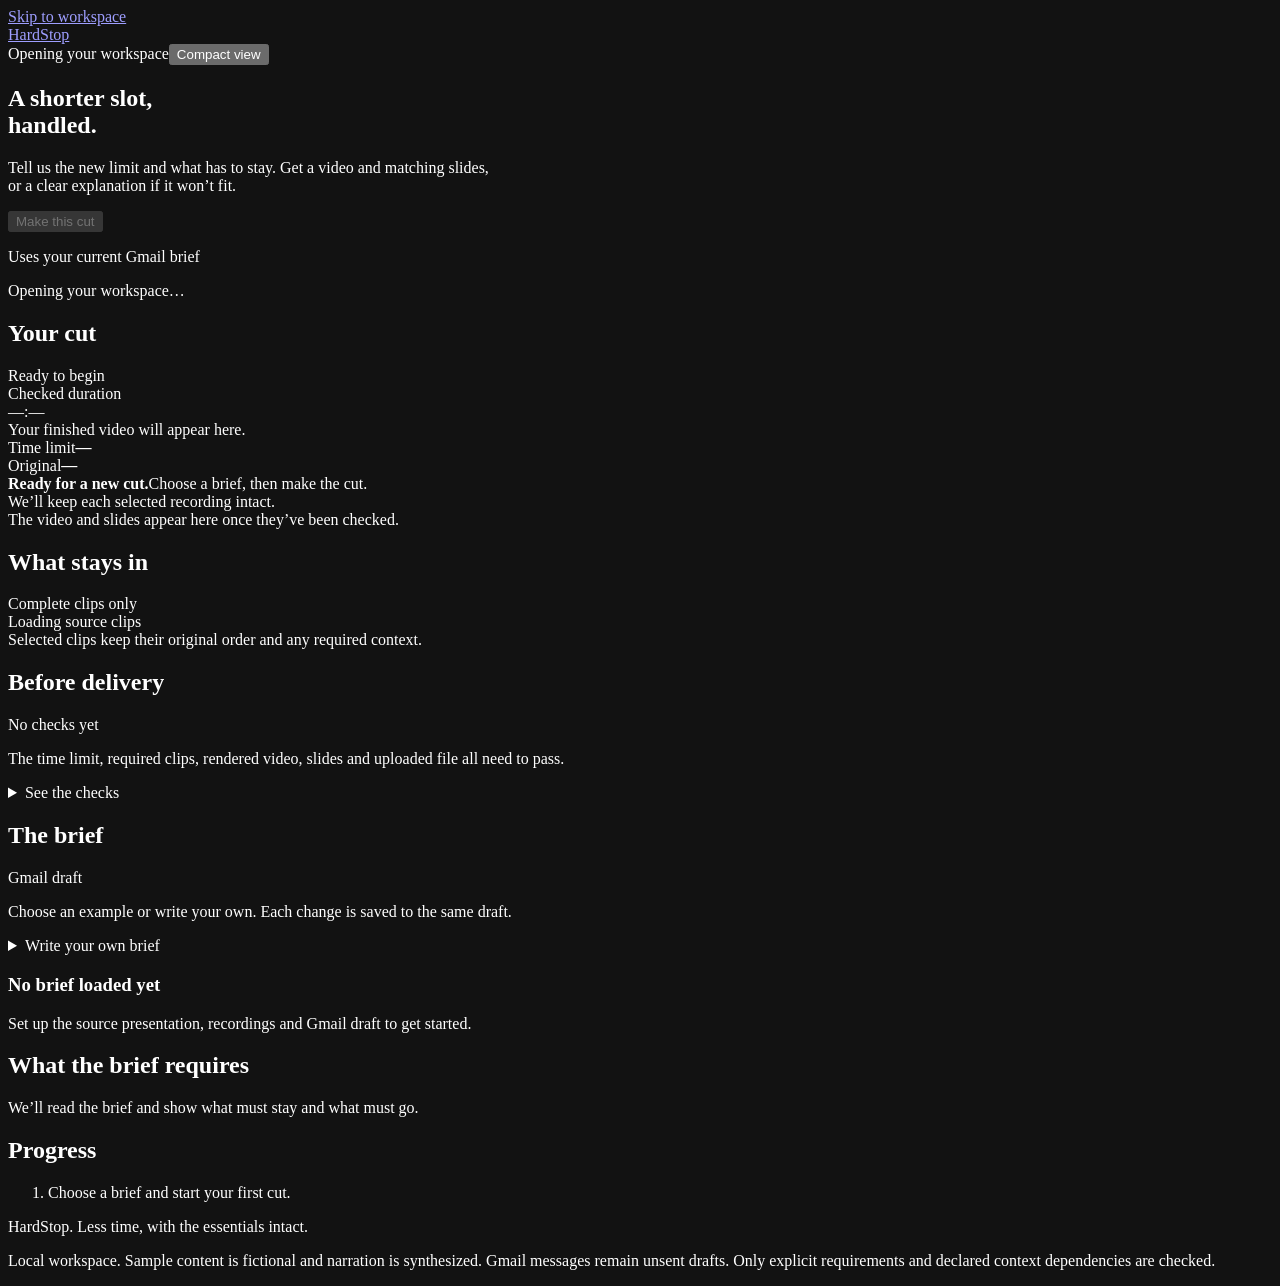
==== web/index.html @ 520d76be "Build HardStop presentation delivery agent" ====
<!doctype html>
<html lang="en">
<head>
  <meta charset="utf-8">
  <meta name="viewport" content="width=device-width, initial-scale=1">
  <meta name="color-scheme" content="dark">
  <meta name="description" content="Shorten a recorded presentation, keep its required clips, and check the finished video and slides.">
  <title>HardStop — Your next cut</title>
  <link rel="stylesheet" href="/app.css">
  <script defer src="/app.js"></script>
</head>
<body>
  <a class="skip-link" href="#page-title">Skip to workspace</a>
  <div class="app-shell">
    <header class="topbar">
      <a class="brand" href="/" aria-label="HardStop home">HardStop</a>
      <div class="topbar-right"><span id="connection-status" class="connection-status">Opening your workspace</span><button id="focus-workspace" class="focus-button" type="button" aria-pressed="false">Compact view</button></div>
    </header>

    <main>
      <section class="intro" aria-labelledby="page-title">
        <div><h1 id="page-title">A shorter slot,<br><span>handled.</span></h1><p class="intro-copy">Tell us the new limit and what has to stay. Get a video and matching slides,<br class="desktop-break"> or a clear explanation if it won’t fit.</p></div>
        <div class="intro-action"><button id="run-button" class="primary-button" type="button" disabled>Make this cut</button><p class="run-caption">Uses your current Gmail brief</p></div>
      </section>

      <div id="global-error" class="notice error-notice" role="alert" hidden></div>
      <div id="initial-loading" class="notice">Opening your workspace…</div>

      <div class="workspace-grid">
        <div class="main-column">
          <section class="panel monitor-panel" aria-labelledby="monitor-title">
            <div class="panel-heading"><h2 id="monitor-title">Your cut</h2><div id="run-status" class="status-tag neutral">Ready to begin</div></div>
            <div id="result-banner" aria-live="polite"></div>
            <div id="metrics" class="metrics"><div class="primary-metric"><span class="metric-label">Checked duration</span><div class="timer">—:—</div><span class="metric-detail">Your finished video will appear here.</span></div><div class="secondary-metrics"><div><span class="metric-label">Time limit</span><strong>—</strong></div><div><span class="metric-label">Original</span><strong>—</strong></div></div></div>
            <div id="budget-meter" class="budget-area"></div>
            <div class="video-shell"><video id="output-video" controls preload="metadata" aria-label="Verified presentation video" hidden></video><div id="video-empty" class="video-empty"><strong>Ready for a new cut.</strong><span>Choose a brief, then make the cut.<br>We’ll keep each selected recording intact.</span></div></div>
            <div id="output-links" class="output-links"><span class="muted">The video and slides appear here once they’ve been checked.</span></div>
          </section>

          <section class="panel timeline-panel" aria-labelledby="timeline-title">
            <div class="panel-heading"><h2 id="timeline-title">What stays in</h2><span id="selection-count" class="small-label">Complete clips only</span></div>
            <div id="source-title" class="source-title">Loading source clips</div>
            <div id="timeline" class="clip-timeline" aria-label="Source clips and selection"></div>
            <div id="selection-note" class="section-note">Selected clips keep their original order and any required context.</div>
          </section>

          <section class="panel checks-panel" aria-labelledby="checks-title"><div class="panel-heading"><h2 id="checks-title">Before delivery</h2><span id="check-count" class="small-label">No checks yet</span></div><p class="panel-description">The time limit, required clips, rendered video, slides and uploaded file all need to pass.</p><details class="verification-details"><summary>See the checks</summary><div id="checks" class="checks-grid"><p class="empty-copy">Checks appear here as the work progresses.</p></div></details></section>
        </div>

        <aside class="side-column" aria-label="Producer brief and progress">
          <section class="panel brief-panel" aria-labelledby="brief-title">
            <div class="panel-heading"><h2 id="brief-title">The brief</h2><span class="fixture-tag">Gmail draft</span></div>
            <p class="panel-description">Choose an example or write your own. Each change is saved to the same draft.</p>
            <div id="scenarios" class="scenario-grid" aria-label="Choose a producer brief example"></div>
            <details id="custom-brief" class="custom-brief"><summary>Write your own brief</summary><p class="panel-description">Set the time limit and name the clips that must stay or go.</p><label for="custom-subject">Subject</label><input id="custom-subject" maxlength="200" type="text" value="[HardStop Demo] Producer challenge"><label for="custom-body">Instructions</label><textarea id="custom-body" maxlength="20000" rows="7" placeholder="Fit within 75 seconds. Keep the result, disclaimer and call to action. Remove the workflow."></textarea><button id="save-custom-brief" type="button" class="output-link">Save brief to Gmail</button><span id="custom-brief-status" role="status"></span></details>
            <div id="brief-change-notice" class="inline-note" hidden>Changing the brief now will stop this cut if the updated instructions arrive before delivery.</div>
            <div class="email-card"><h3 id="brief-subject">No brief loaded yet</h3><div id="brief-body" class="email-body">Set up the source presentation, recordings and Gmail draft to get started.</div></div>
          </section>

          <section class="panel requirements-panel" aria-labelledby="requirements-title"><div class="panel-heading"><h2 id="requirements-title">What the brief requires</h2></div><div id="requirements"><p class="empty-copy">We’ll read the brief and show what must stay and what must go.</p></div></section>

          <section class="panel activity-panel" aria-labelledby="activity-title"><div class="panel-heading"><h2 id="activity-title">Progress</h2><span id="activity-indicator" class="activity-indicator" aria-hidden="true"></span></div><ol id="activity" class="activity-list"><li class="empty-activity">Choose a brief and start your first cut.</li></ol></section>
        </aside>
      </div>

      <section id="history-section" class="history-section" hidden aria-labelledby="history-title"><div class="history-heading"><h2 id="history-title">Earlier cuts</h2><span>Verified videos stay available when a new request cannot be completed.</span></div><div id="history" class="history-list"></div></section>
    </main>

    <footer><span>HardStop. Less time, with the essentials intact.</span><p class="disclosure">Local workspace. Sample content is fictional and narration is synthesized. Gmail messages remain unsent drafts. Only explicit requirements and declared context dependencies are checked.</p></footer>
  </div>
</body>
</html>
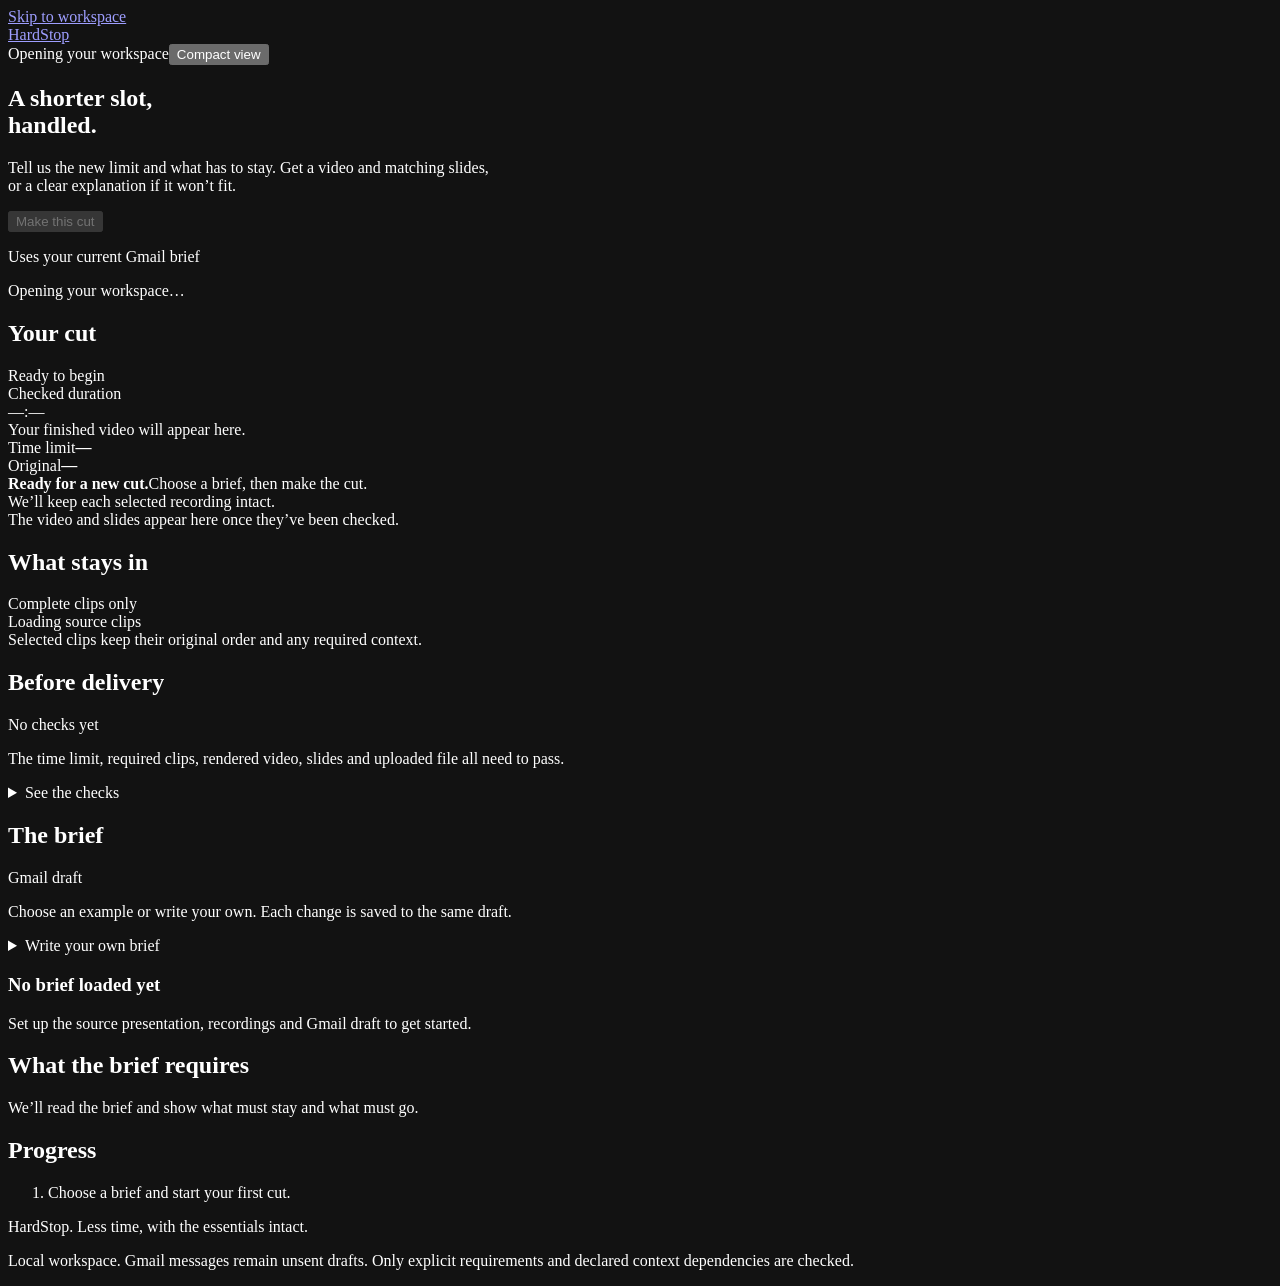
==== commit 90654b77: "Support independent sources and explain audience-specific cuts" ====
--- a/web/index.html
+++ b/web/index.html
@@ -50,14 +50,16 @@
         <aside class="side-column" aria-label="Producer brief and progress">
           <section class="panel brief-panel" aria-labelledby="brief-title">
             <div class="panel-heading"><h2 id="brief-title">The brief</h2><span class="fixture-tag">Gmail draft</span></div>
-            <p class="panel-description">Choose an example or write your own. Each change is saved to the same draft.</p>
+            <p id="brief-introduction" class="panel-description">Choose an example or write your own. Each change is saved to the same draft.</p>
             <div id="scenarios" class="scenario-grid" aria-label="Choose a producer brief example"></div>
-            <details id="custom-brief" class="custom-brief"><summary>Write your own brief</summary><p class="panel-description">Set the time limit and name the clips that must stay or go.</p><label for="custom-subject">Subject</label><input id="custom-subject" maxlength="200" type="text" value="[HardStop Demo] Producer challenge"><label for="custom-body">Instructions</label><textarea id="custom-body" maxlength="20000" rows="7" placeholder="Fit within 75 seconds. Keep the result, disclaimer and call to action. Remove the workflow."></textarea><button id="save-custom-brief" type="button" class="output-link">Save brief to Gmail</button><span id="custom-brief-status" role="status"></span></details>
+            <details id="custom-brief" class="custom-brief"><summary>Write your own brief</summary><p class="panel-description">Set the time limit and name the clips that must stay or go.</p><label for="custom-subject">Subject</label><input id="custom-subject" maxlength="200" type="text" value="Producer brief"><label for="custom-body">Instructions</label><textarea id="custom-body" maxlength="20000" rows="7" placeholder="Set a time limit, name the clips that must stay, and describe the audience."></textarea><button id="save-custom-brief" type="button" class="output-link">Save brief to Gmail</button><span id="custom-brief-status" role="status"></span></details>
             <div id="brief-change-notice" class="inline-note" hidden>Changing the brief now will stop this cut if the updated instructions arrive before delivery.</div>
             <div class="email-card"><h3 id="brief-subject">No brief loaded yet</h3><div id="brief-body" class="email-body">Set up the source presentation, recordings and Gmail draft to get started.</div></div>
           </section>
 
           <section class="panel requirements-panel" aria-labelledby="requirements-title"><div class="panel-heading"><h2 id="requirements-title">What the brief requires</h2></div><div id="requirements"><p class="empty-copy">We’ll read the brief and show what must stay and what must go.</p></div></section>
+
+          <section id="decision-panel" class="panel decision-panel" aria-labelledby="decision-title" hidden><div class="panel-heading"><h2 id="decision-title">Why these clips</h2></div><div id="decisions"></div></section>
 
           <section class="panel activity-panel" aria-labelledby="activity-title"><div class="panel-heading"><h2 id="activity-title">Progress</h2><span id="activity-indicator" class="activity-indicator" aria-hidden="true"></span></div><ol id="activity" class="activity-list"><li class="empty-activity">Choose a brief and start your first cut.</li></ol></section>
         </aside>
@@ -66,7 +68,7 @@
       <section id="history-section" class="history-section" hidden aria-labelledby="history-title"><div class="history-heading"><h2 id="history-title">Earlier cuts</h2><span>Verified videos stay available when a new request cannot be completed.</span></div><div id="history" class="history-list"></div></section>
     </main>
 
-    <footer><span>HardStop. Less time, with the essentials intact.</span><p class="disclosure">Local workspace. Sample content is fictional and narration is synthesized. Gmail messages remain unsent drafts. Only explicit requirements and declared context dependencies are checked.</p></footer>
+    <footer><span>HardStop. Less time, with the essentials intact.</span><p id="source-disclosure" class="disclosure">Local workspace. Gmail messages remain unsent drafts. Only explicit requirements and declared context dependencies are checked.</p></footer>
   </div>
 </body>
 </html>
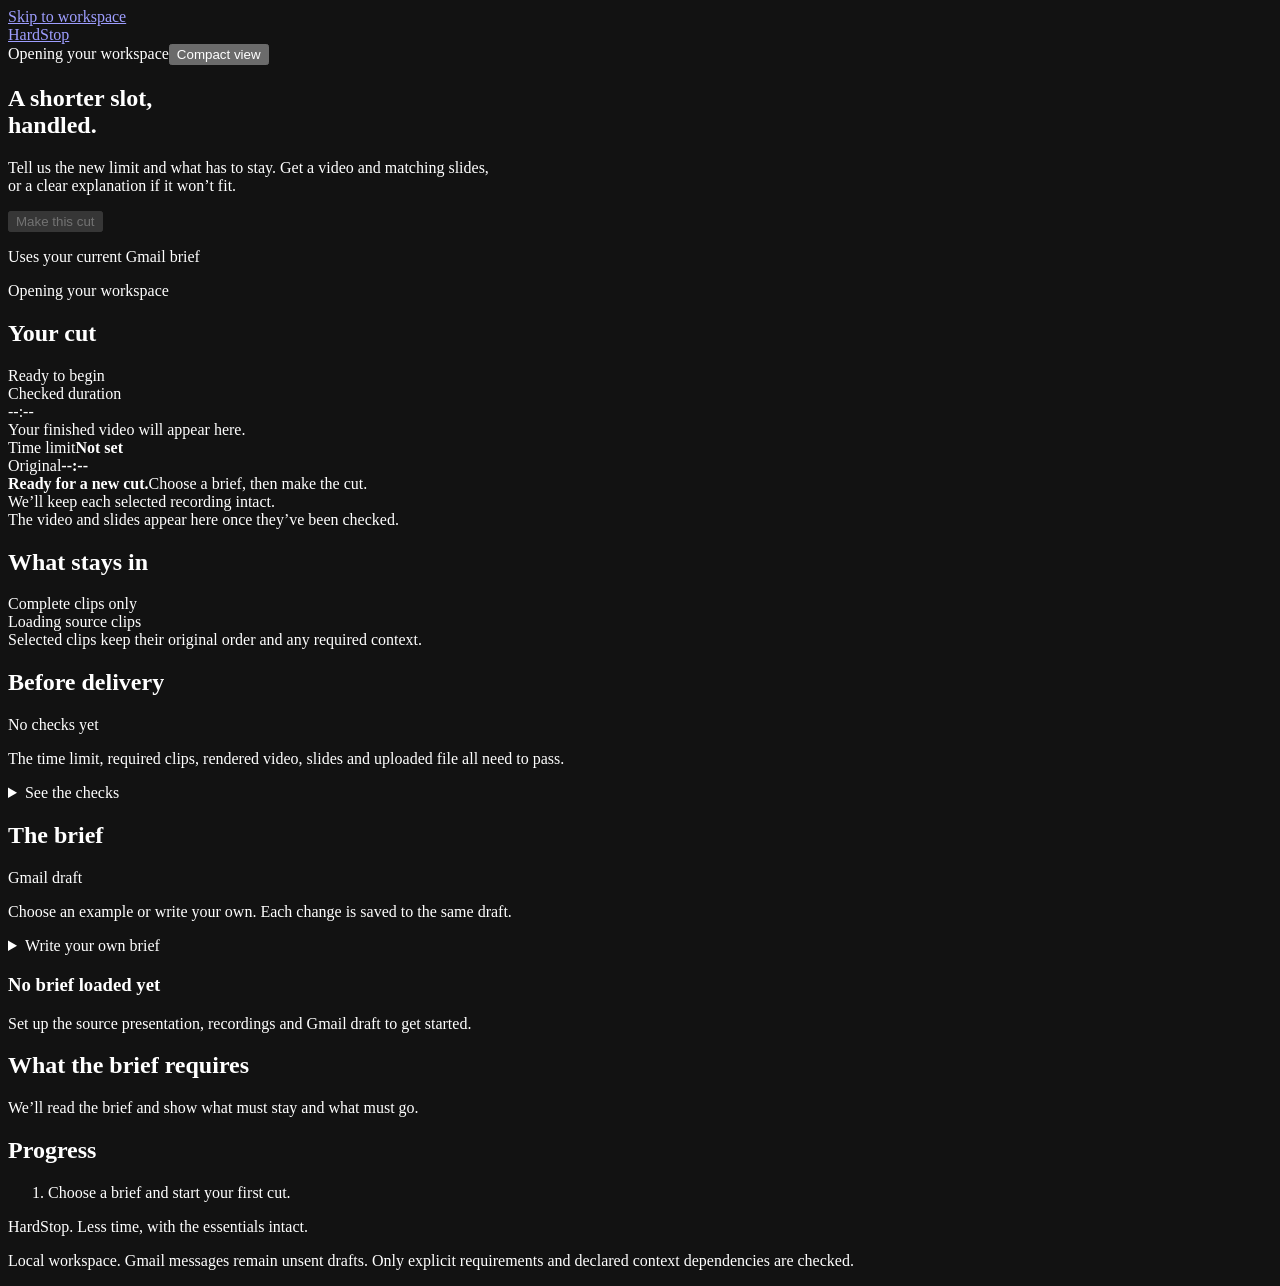
==== commit cd756c60: "Polish recorded results and verify new source deliveries" ====
--- a/web/index.html
+++ b/web/index.html
@@ -5,7 +5,7 @@
   <meta name="viewport" content="width=device-width, initial-scale=1">
   <meta name="color-scheme" content="dark">
   <meta name="description" content="Shorten a recorded presentation, keep its required clips, and check the finished video and slides.">
-  <title>HardStop — Your next cut</title>
+  <title>HardStop: Your next cut</title>
   <link rel="stylesheet" href="/app.css">
   <script defer src="/app.js"></script>
 </head>
@@ -24,14 +24,14 @@
       </section>
 
       <div id="global-error" class="notice error-notice" role="alert" hidden></div>
-      <div id="initial-loading" class="notice">Opening your workspace…</div>
+      <div id="initial-loading" class="notice">Opening your workspace</div>
 
       <div class="workspace-grid">
         <div class="main-column">
           <section class="panel monitor-panel" aria-labelledby="monitor-title">
             <div class="panel-heading"><h2 id="monitor-title">Your cut</h2><div id="run-status" class="status-tag neutral">Ready to begin</div></div>
             <div id="result-banner" aria-live="polite"></div>
-            <div id="metrics" class="metrics"><div class="primary-metric"><span class="metric-label">Checked duration</span><div class="timer">—:—</div><span class="metric-detail">Your finished video will appear here.</span></div><div class="secondary-metrics"><div><span class="metric-label">Time limit</span><strong>—</strong></div><div><span class="metric-label">Original</span><strong>—</strong></div></div></div>
+            <div id="metrics" class="metrics"><div class="primary-metric"><span class="metric-label">Checked duration</span><div class="timer">--:--</div><span class="metric-detail">Your finished video will appear here.</span></div><div class="secondary-metrics"><div><span class="metric-label">Time limit</span><strong>Not set</strong></div><div><span class="metric-label">Original</span><strong>--:--</strong></div></div></div>
             <div id="budget-meter" class="budget-area"></div>
             <div class="video-shell"><video id="output-video" controls preload="metadata" aria-label="Verified presentation video" hidden></video><div id="video-empty" class="video-empty"><strong>Ready for a new cut.</strong><span>Choose a brief, then make the cut.<br>We’ll keep each selected recording intact.</span></div></div>
             <div id="output-links" class="output-links"><span class="muted">The video and slides appear here once they’ve been checked.</span></div>
